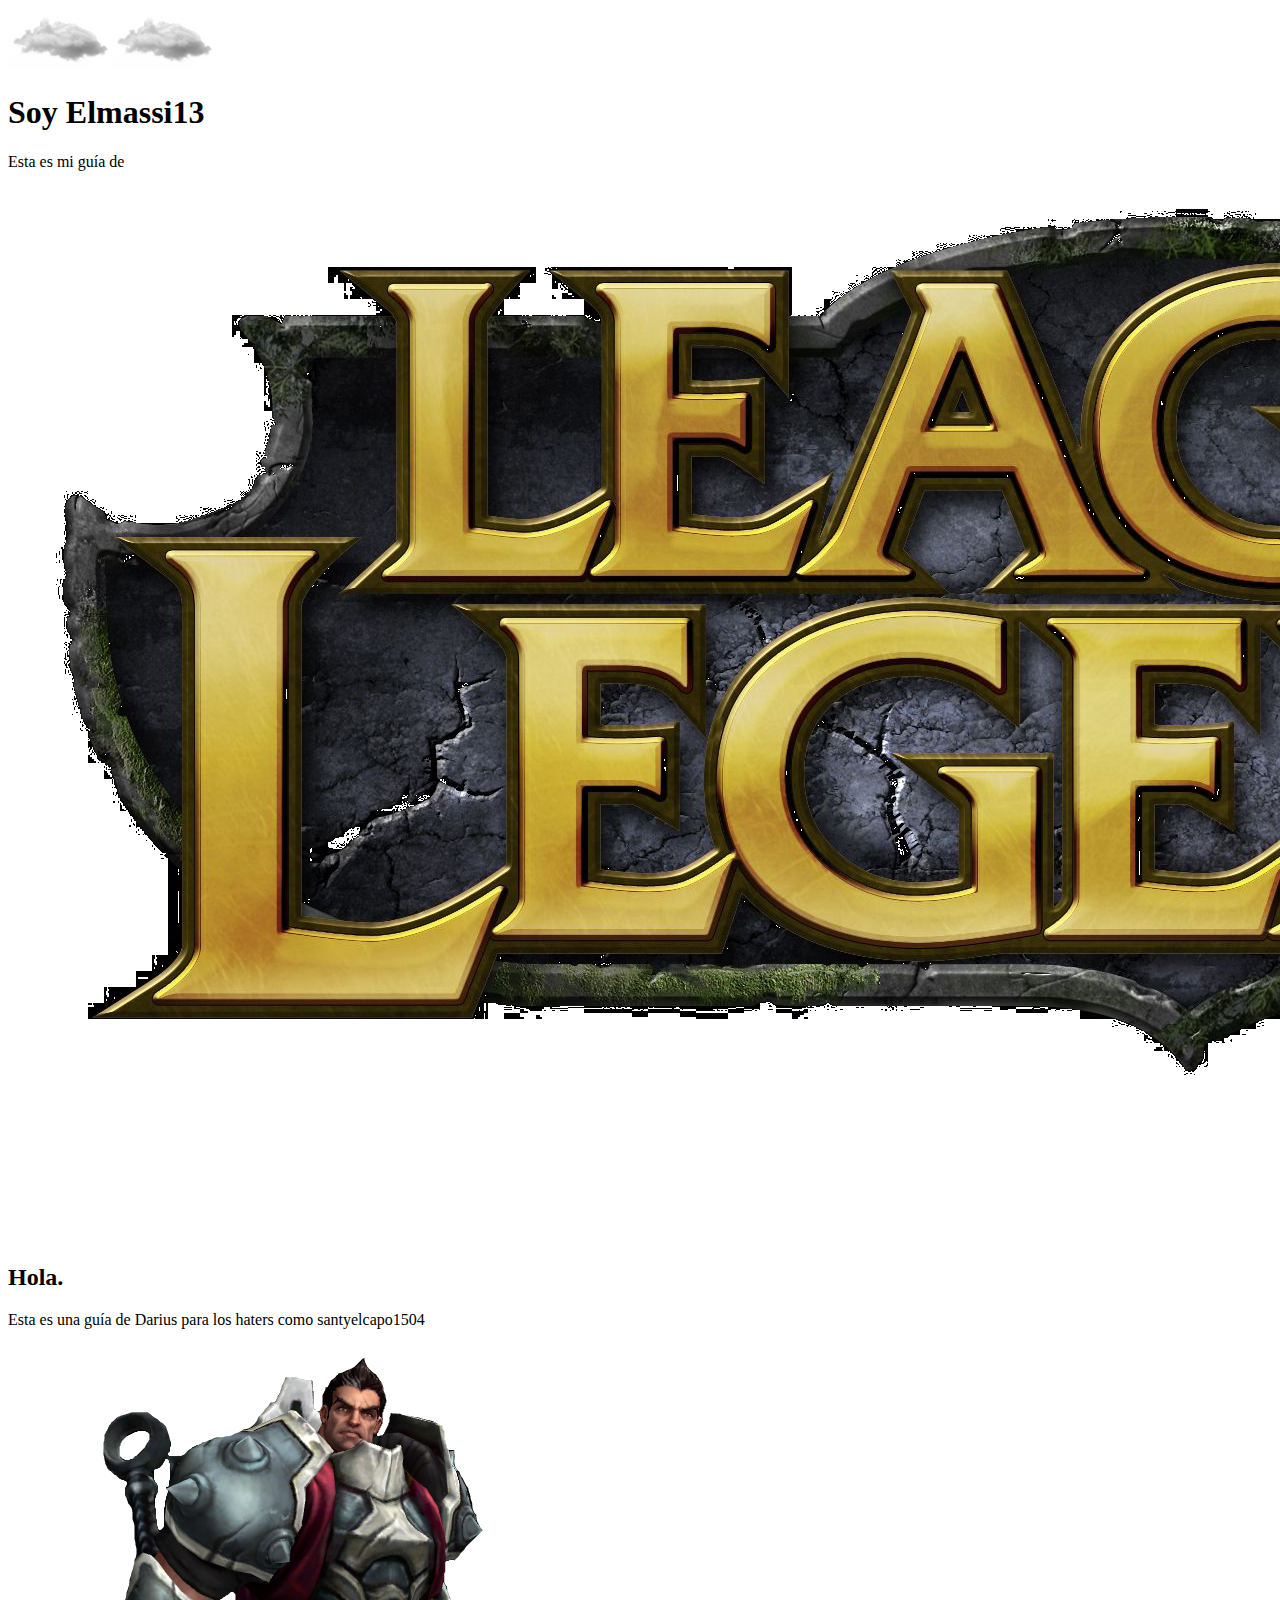
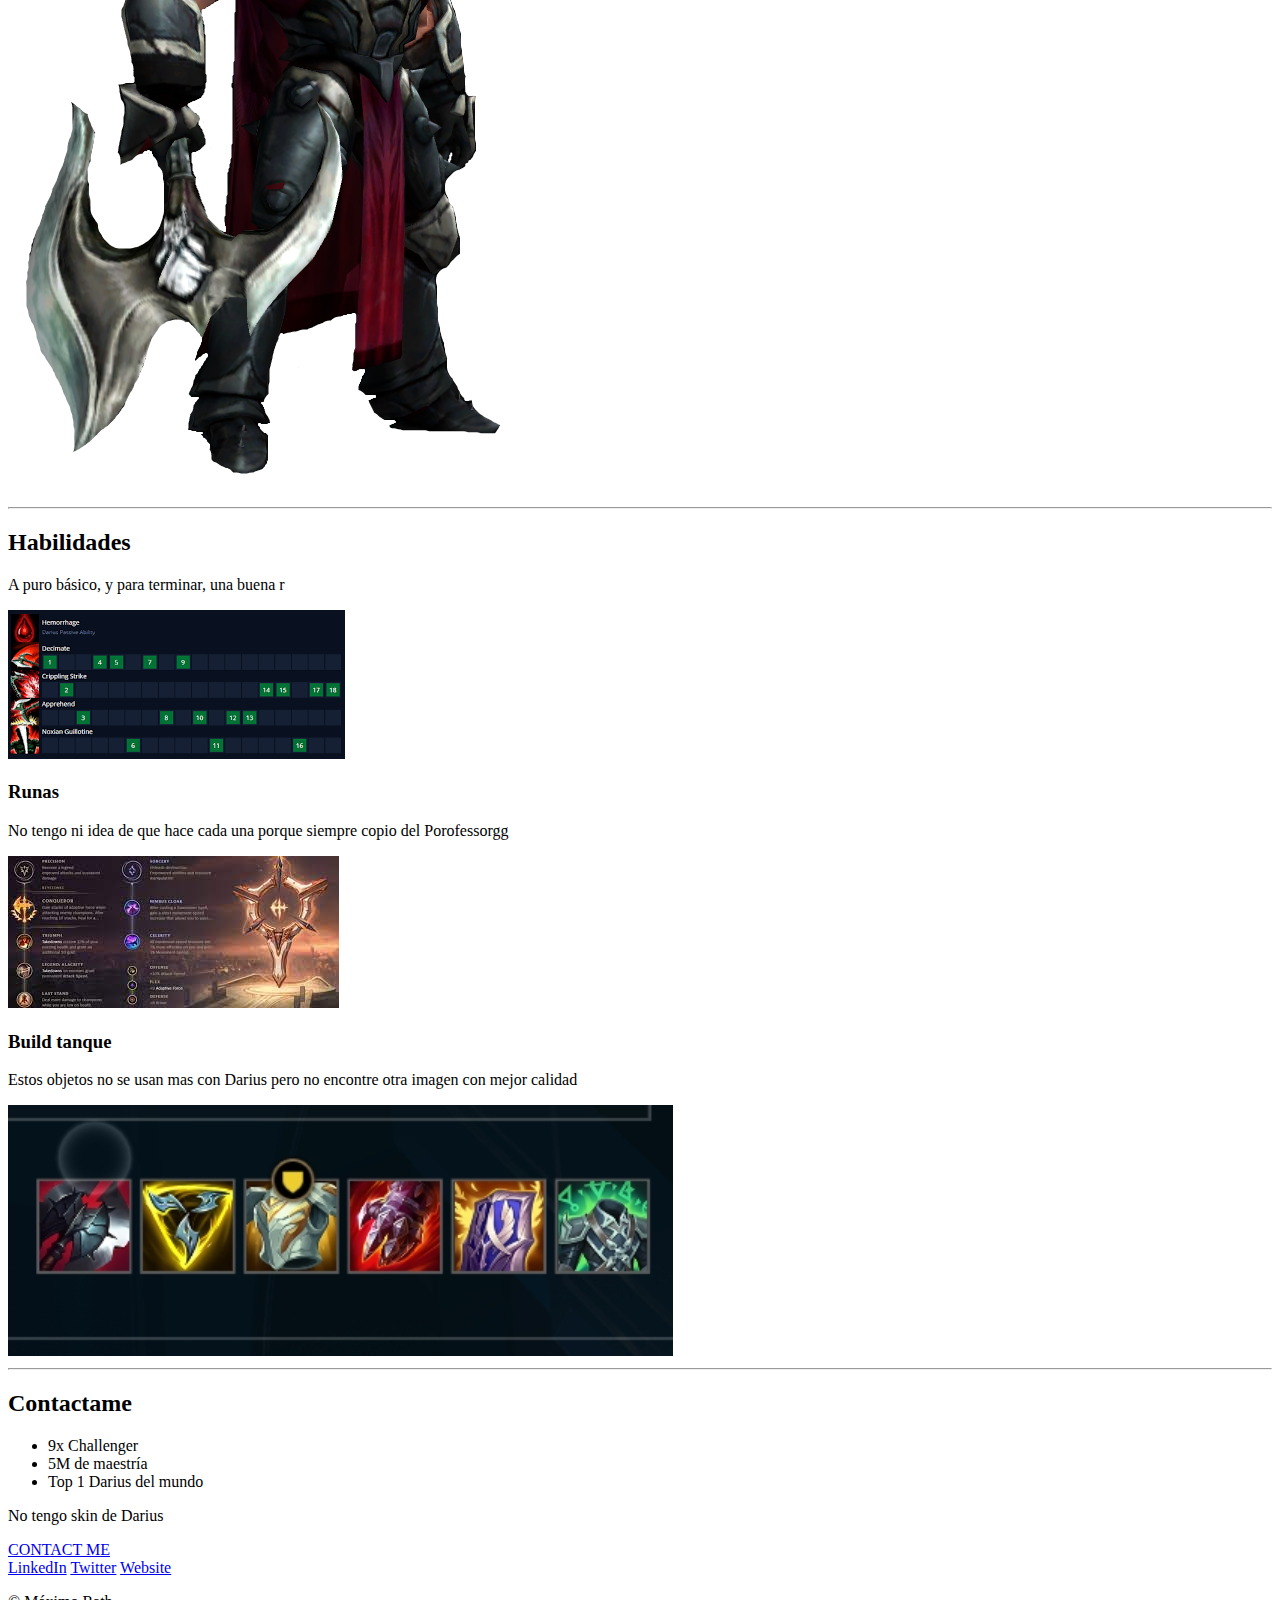
==== index.html @ 8f9d5c15 "Add files via upload" ====
<!DOCTYPE html>
<html lang="en">
  <head>
    <meta charset="UTF-8" />
    <meta http-equiv="X-UA-Compatible" content="IE=edge" />
    <meta name="viewport" content="width=device-width, initial-scale=1.0" />
    <title>Máximo Rath</title>
    <link rel="stylesheet" href="css/styles.css" />
    <link rel="icon" href="android-chrome-192x192aa.png" />
    <link rel="preconnect" href="https://fonts.googleapis.com" />
    <link rel="preconnect" href="https://fonts.gstatic.com" crossorigin />
    <link
      href="https://fonts.googleapis.com/css2?family=Pacifico&family=Roboto:wght@100;500;700&display=swap"
      rel="stylesheet"
    />
    <link rel="preconnect" href="https://fonts.googleapis.com" />
    <link rel="preconnect" href="https://fonts.gstatic.com" crossorigin />
    <link
      href="https://fonts.googleapis.com/css2?family=Sacramento&display=swap"
      rel="stylesheet"
    />
    <link rel="preconnect" href="https://fonts.googleapis.com" />
    <link rel="preconnect" href="https://fonts.gstatic.com" crossorigin />
    <link
      href="https://fonts.googleapis.com/css2?family=Montserrat&display=swap"
      rel="stylesheet"
    />
    <link rel="preconnect" href="https://fonts.googleapis.com" />
    <link rel="preconnect" href="https://fonts.gstatic.com" crossorigin />
    <link
      href="https://fonts.googleapis.com/css2?family=Montserrat+Alternates:wght@300&display=swap"
      rel="stylesheet"
    />
  </head>

  <body>
    <div class="top-container">
      <img class="cloud1" src="pngwing.com (9).png" alt="" />
      <img class="cloud2" src="pngwing.com (9).png" alt="" />
      <h1>Soy Elmassi13</h1>
      <p>Esta es mi guía de</p>
      <a href="shoes.html"
        ><img class="lol-logo" src="pngegg (1).png" alt=""
      /></a>
      
      </div>
    </div>

    <div class="middle-container">
      <div class="profile">
        
        <h2>Hola.</h2>
        <p>
          Esta es una guía de Darius para los haters como santyelcapo1504
        </p>
        <img class="darius-png" src="pngegg.png" alt="darius-png" />
      <hr />
      <div class="skills">
        <h2>Habilidades</h2>
        <p>A puro básico, y para terminar, una buena r</p>
        <div class="skill-row">
          <img src="dariushabilidad.png" alt="" />
        
          <h3>Runas</h3>
          <p>
            No tengo ni idea de que hace cada una porque siempre copio del Porofessorgg
          </p>
        </div>
        <div class="skill-row">
          <img class="darius-runes" src="runesdarius.jpeg" alt="" />
          <h3>Build tanque</h3>
          <p>
            Estos objetos no se usan mas con Darius pero no encontre otra imagen con mejor calidad
          </p>
          <img src="Tanky-Build.jpg" alt="">
        </div>
      </div>
      <hr />
      <div class="contact-me">
        <h2>Contactame</h2>
        <ul>
          <li>9x Challenger</li>
          <li>5M de maestría</li>
          <li>Top 1 Darius del mundo</li>
        </ul>     
        <p>
          No tengo skin de Darius
        </p>
        <a class="btn" href="mailto:maximorath13@gmail.com">CONTACT ME</a>
      </div>
    </div>

    <div class="bottom-container">
      <a class="footer-link" href="https://www.linkedin.com/">LinkedIn</a>
      <a class="footer-link" href="https://twitter.com/">Twitter</a>
      <a class="footer-link" href="https://www.appbrewery.co/">Website</a>
      <p>© Máximo Rath.</p>
    </div>
  </body>
</html>
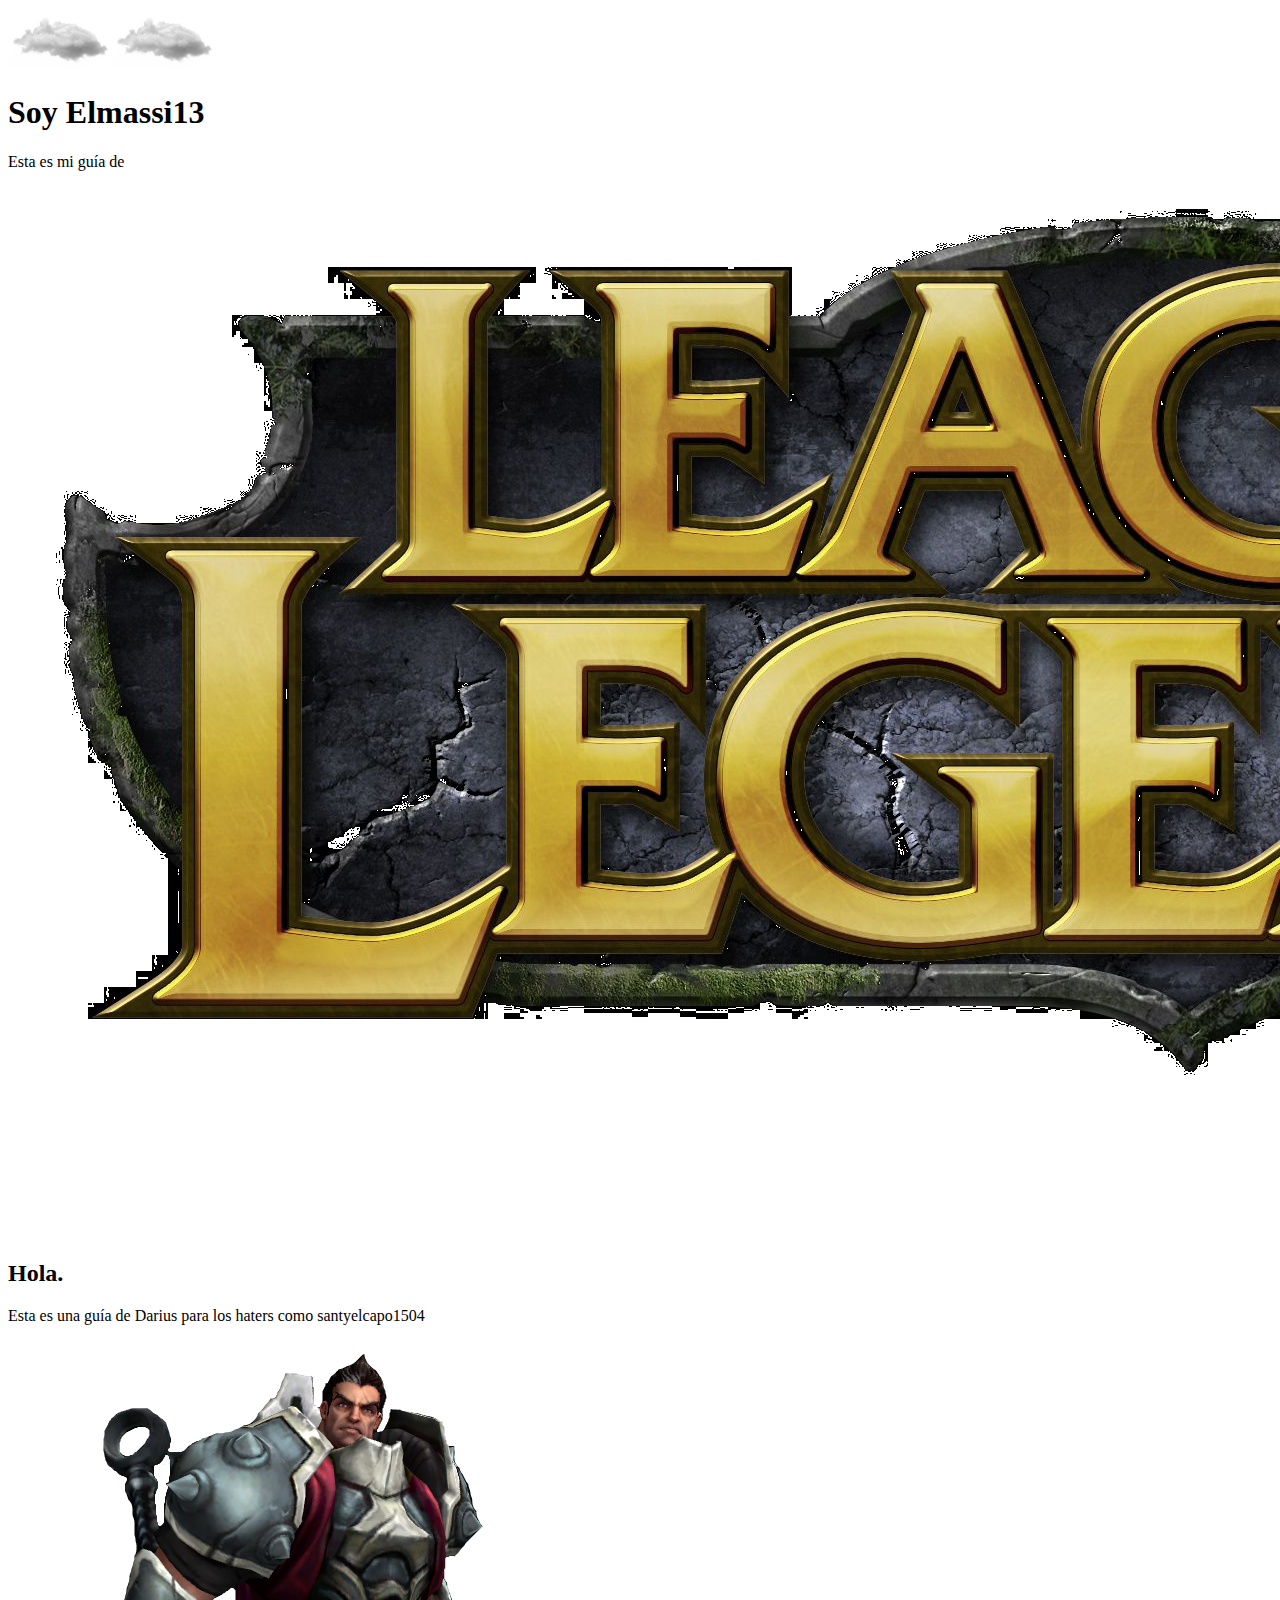
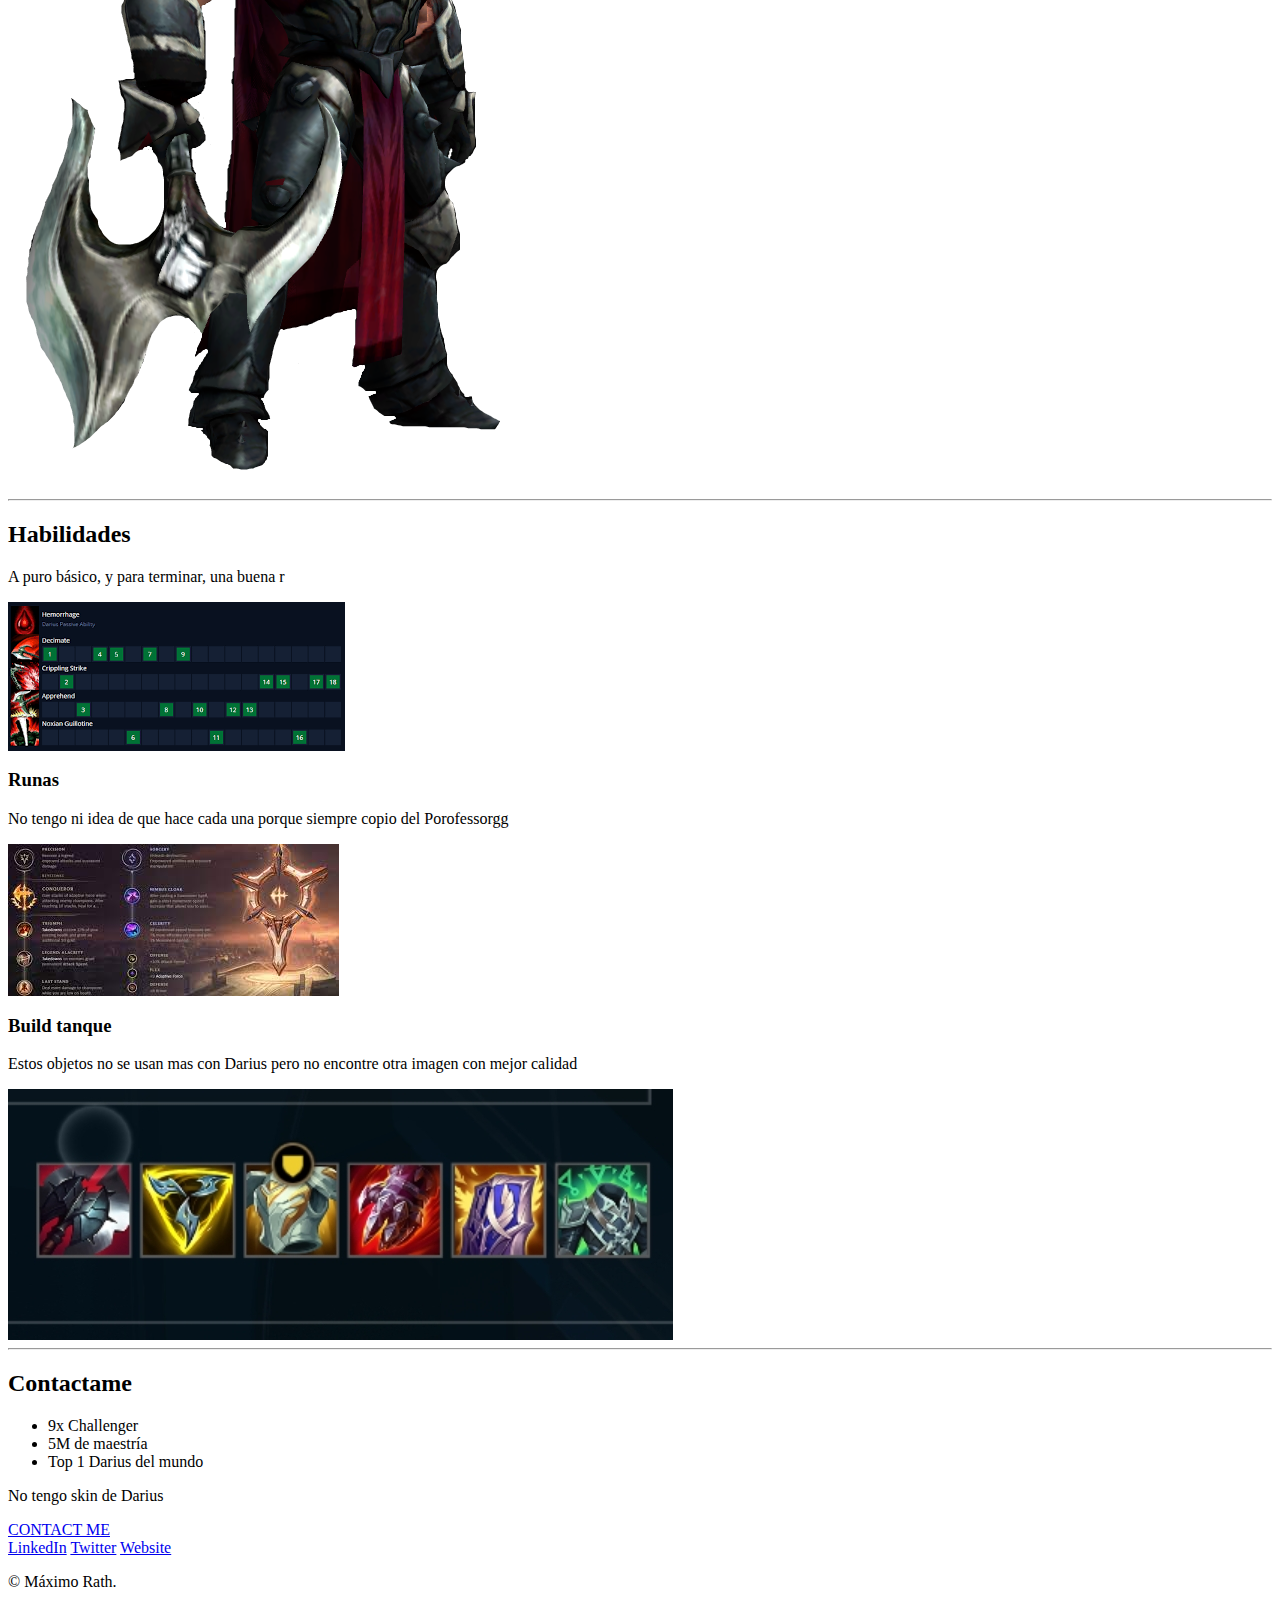
==== commit 363cce76: "Update index.html" ====
--- a/index.html
+++ b/index.html
@@ -1,4 +1,4 @@
-<!DOCTYPE html>
+
 <html lang="en">
   <head>
     <meta charset="UTF-8" />
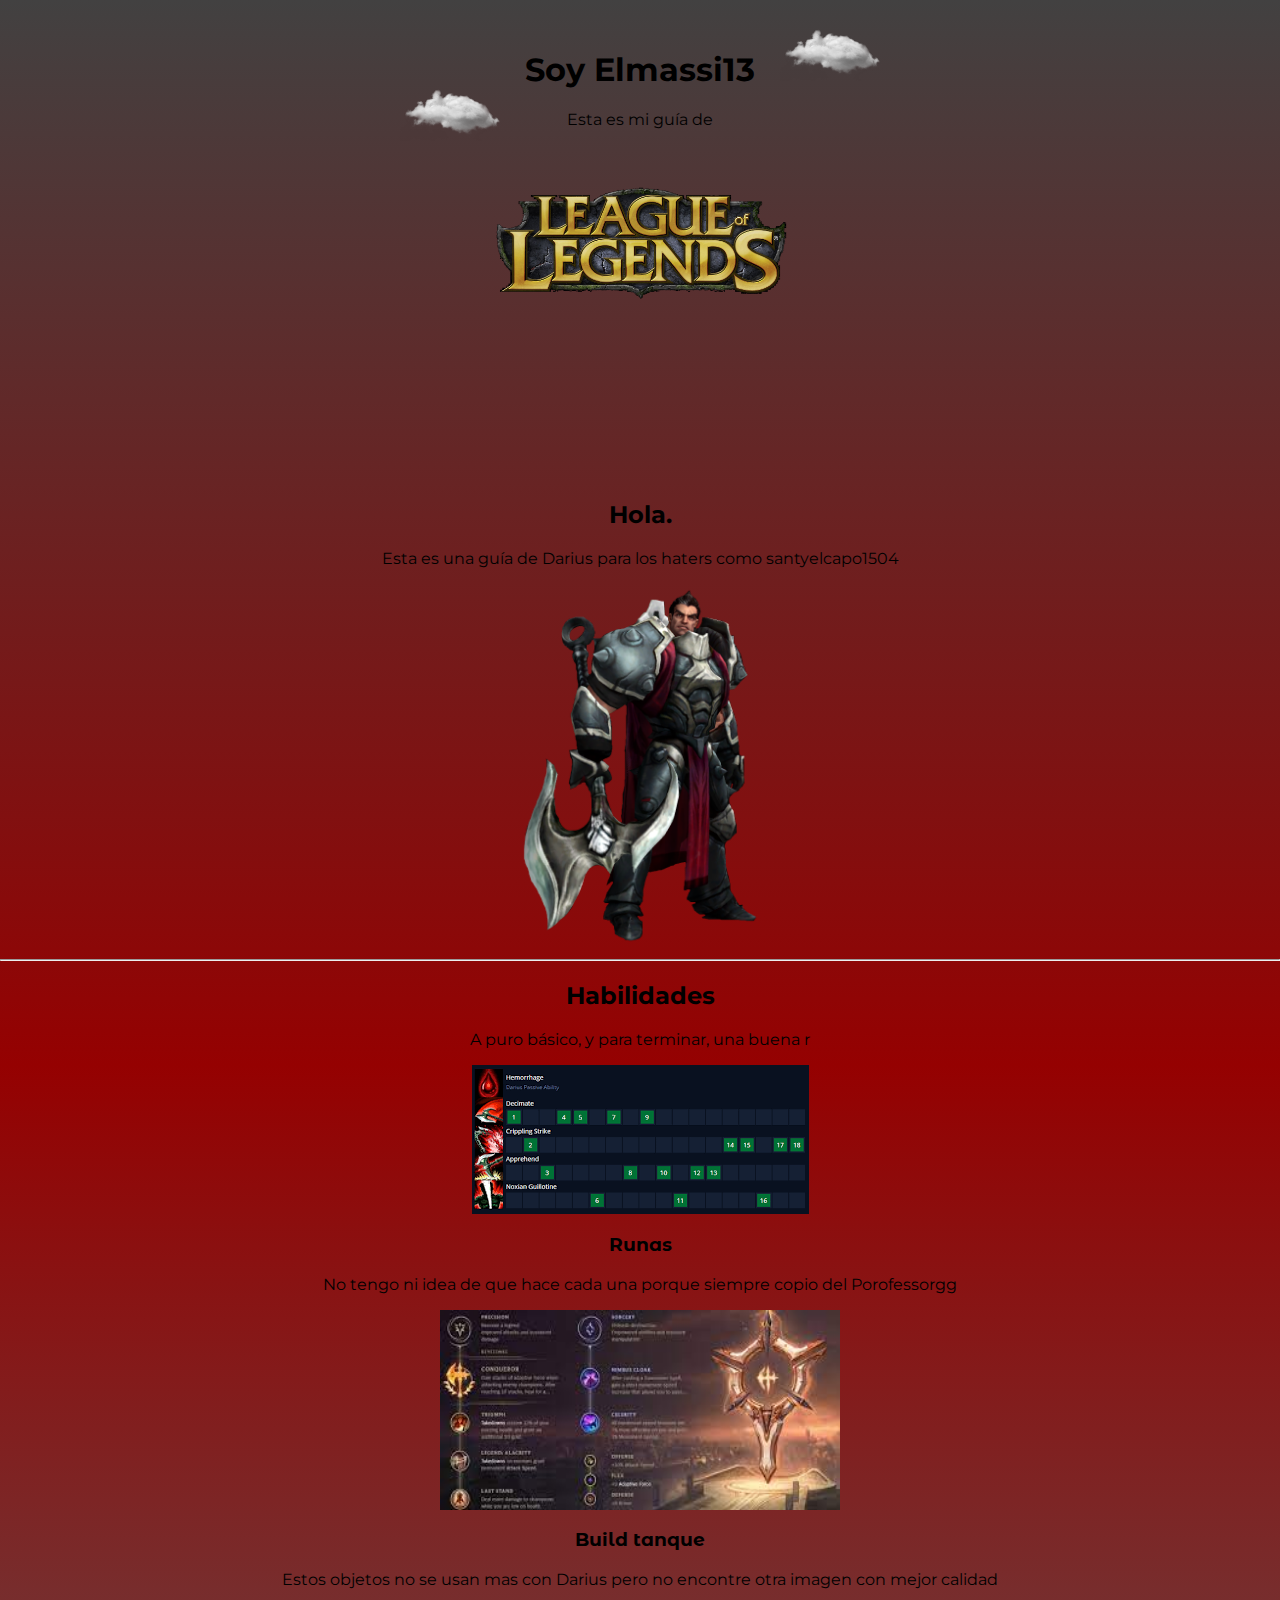
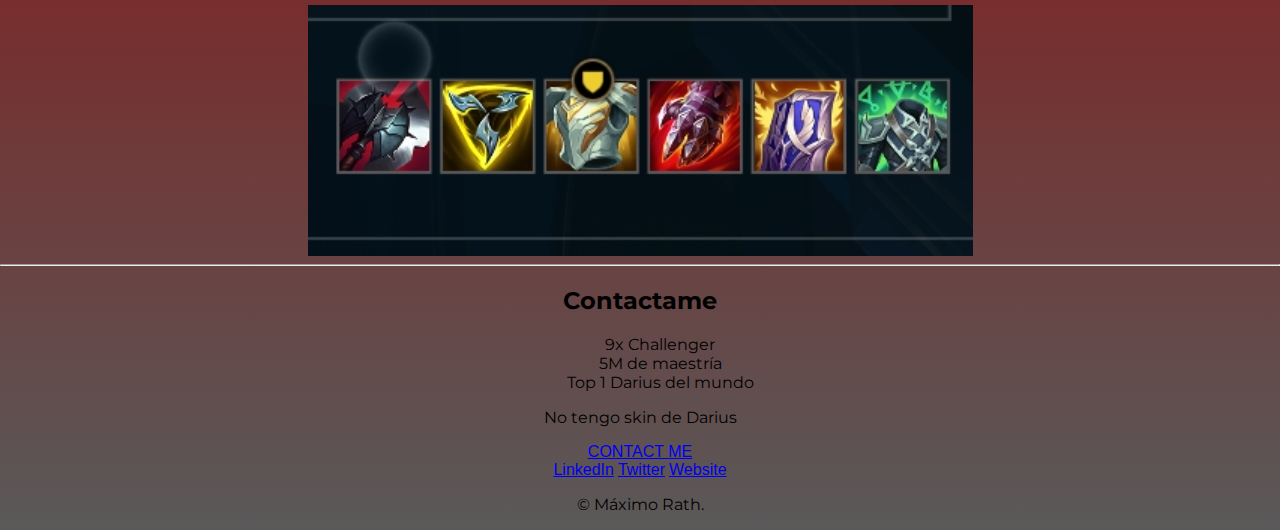
==== commit 958a9cf4: "Update index.html" ====
--- a/index.html
+++ b/index.html
@@ -5,7 +5,7 @@
     <meta http-equiv="X-UA-Compatible" content="IE=edge" />
     <meta name="viewport" content="width=device-width, initial-scale=1.0" />
     <title>Máximo Rath</title>
-    <link rel="stylesheet" href="css/styles.css" />
+    <link rel="stylesheet" href="styles.css" />
     <link rel="icon" href="android-chrome-192x192aa.png" />
     <link rel="preconnect" href="https://fonts.googleapis.com" />
     <link rel="preconnect" href="https://fonts.gstatic.com" crossorigin />
--- a/styles.css
+++ b/styles.css
@@ -0,0 +1,93 @@
+
+
+h1 {
+    font-family: 'Montserrat', sans-serif;
+    margin-top: 0;
+}
+
+ul {
+    list-style-type: none;
+   
+}
+
+li {
+    font-family: 'Montserrat', sans-serif;
+   
+}
+p {
+    font-family: 'Montserrat', sans-serif;    
+}
+
+h2 {
+    font-family: 'Montserrat', sans-serif; 
+}
+
+h3 {
+    font-family: 'Montserrat Alternates', sans-serif;
+    
+}
+body {
+ margin: 0;
+ background-image: linear-gradient( rgb(66, 65, 65), rgb(149, 1, 1), rgb(90, 89, 89));  
+ 
+ 
+}
+
+.top-container {
+    
+   
+    position: relative;
+    padding-top: 50px;
+    text-align: center;
+    padding-bottom: 200px;
+    background-image: url(https://media.tenor.com/3d5Op1isvrwAAAAC/darius-league-of-legends.gif);
+    background-size: 100%;
+    
+    
+    
+}
+
+
+.cloud1 {
+    position: absolute;
+    left: 400px;
+    top: 80px;
+}
+
+.cloud2 {
+    position: absolute;
+    right: 400px;
+    top: 20px;
+}
+    
+.lol-logo {
+    position: relative;
+    top: 40px;
+    width: 300px;
+    
+}
+
+.lol-logo:hover {
+    opacity: 0.7;
+    cursor: pointer;
+}
+
+.darius-png {
+    width: 250px;
+}
+
+.middle-container {
+    text-align: center;  
+   
+}
+
+.btn {
+    font-family:Arial, Helvetica, sans-serif ;
+}
+.footer-link {
+    font-family: Arial, Helvetica, sans-serif;
+}
+.darius-runes {
+    height: 200px;
+    width: 400px;
+}
